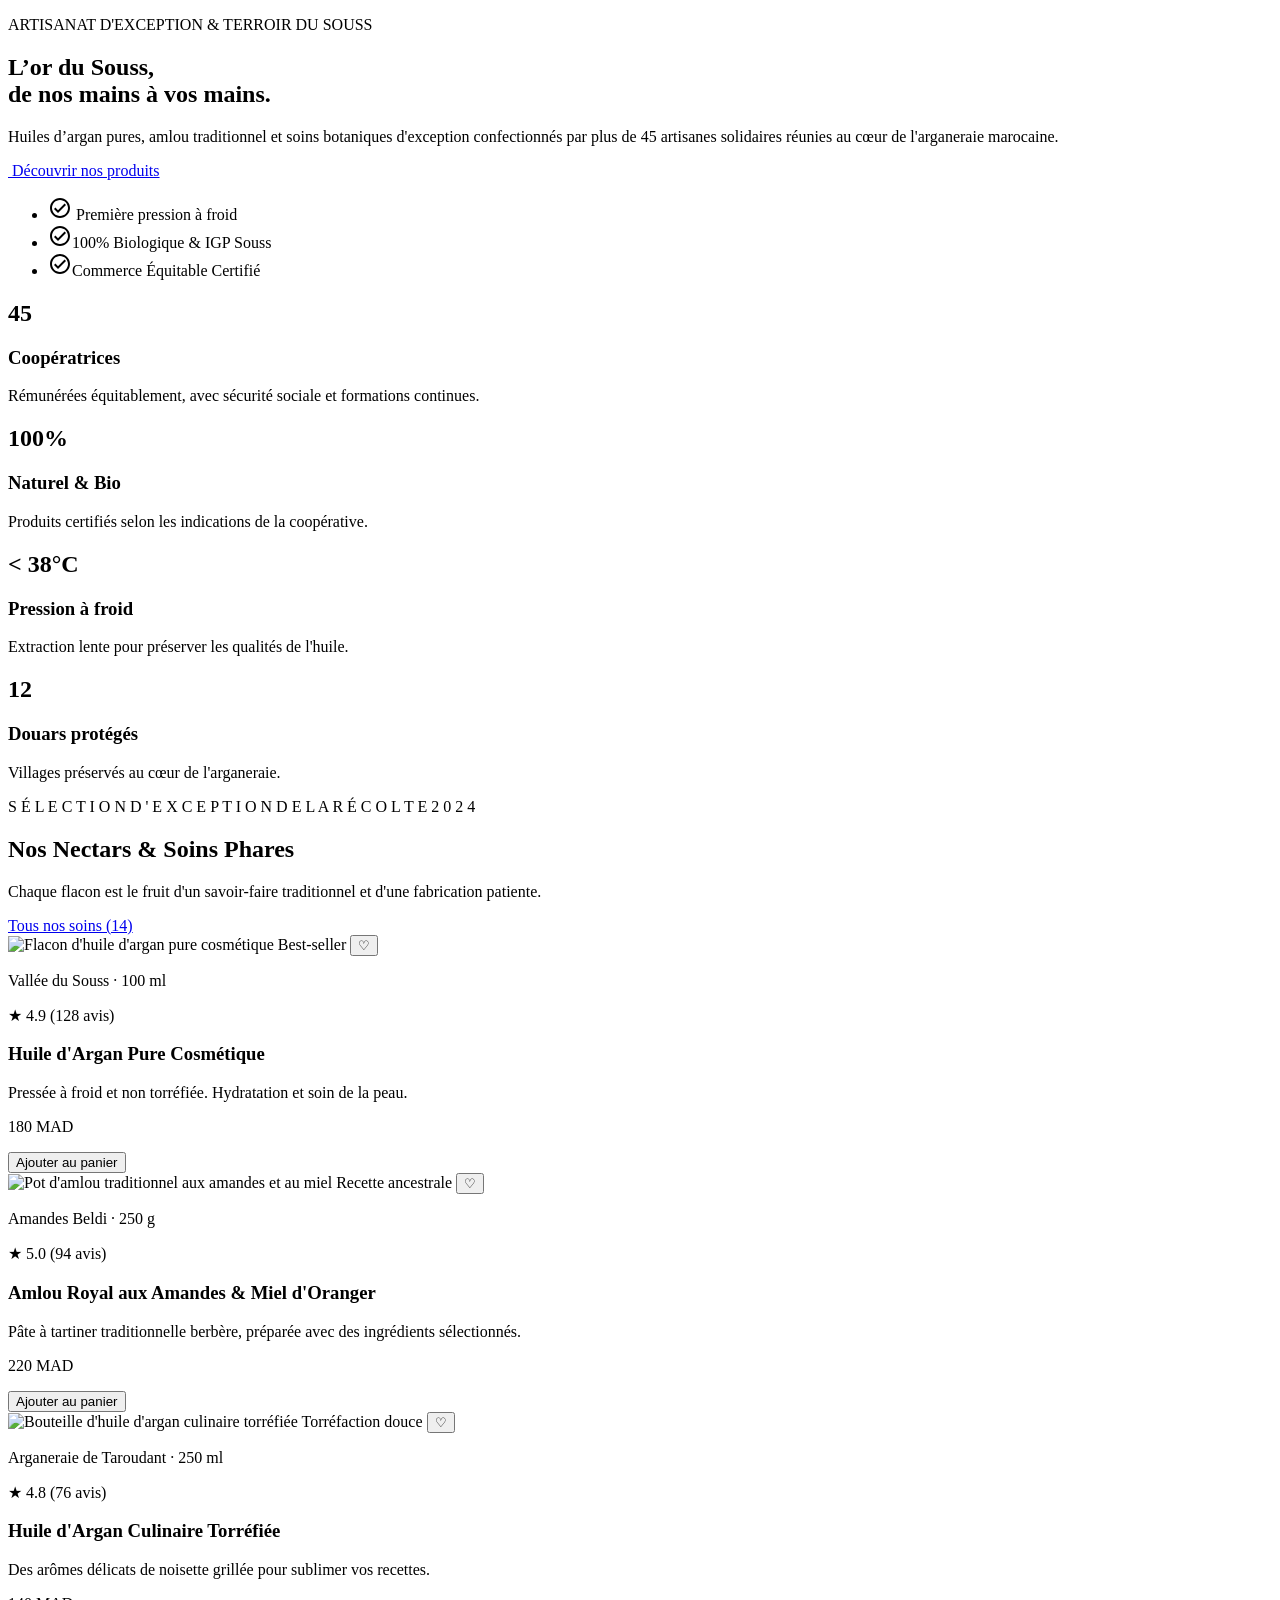
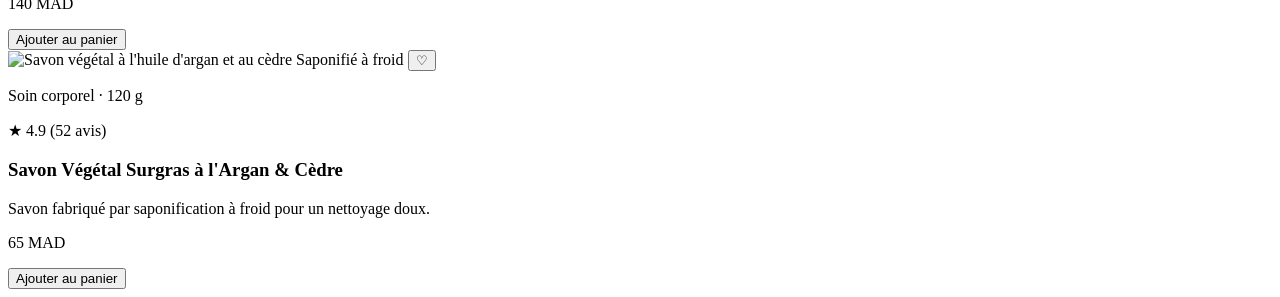
==== Acceuil/acceuil.html @ 2be33f01 "feat:le travail sur html de la page Acceuil" ====
<!DOCTYPE html>
<html lang="en">

<head>
    <meta charset="UTF-8">
    <meta name="viewport" content="width=device-width, initial-scale=1.0">
    <title>Document</title>
</head>

<body>
    <header class="headr-page">

    </header>

    <main>
        <section class="hero-section">
            <div class="hero-contient">
                <p>
                    ARTISANAT D'EXCEPTION & TERROIR DU SOUSS
                </p>
                <h1 class="title-hero-page">
                    L’or du Souss,<br>
                    <span>de nos mains</span> à vos mains.
                </h1>
                <p>
                    Huiles d’argan pures, amlou traditionnel et soins botaniques
                    d'exception confectionnés par plus de 45 artisanes solidaires
                    réunies au cœur de l'arganeraie marocaine.
                </p>
                <a href="products.html"><img src="" alt=""> Découvrir nos produits</a>
                <ul class="list-element">
                    <li><img src="../assets/icons/coche-cercle.svg" alt="une cercle coche" class="coched-cercle">
                        Première pression à froid</li>
                    <li><img src="../assets/icons/coche-cercle.svg" alt="une cercle coche" class="coched-cercle">100%
                        Biologique & IGP Souss</li>
                    <li><img src="../assets/icons/coche-cercle.svg" alt="une cercle coche"
                            class="coched-cercle">Commerce Équitable Certifié</li>
                </ul>

            </div>
        </section>
        <section class="products-section">
            <div class="grid-carte">
                <article class="cartes">
                    <h2>45</h2>
                    <h3>Coopératrices</h3>
                    <p>
                        Rémunérées équitablement, avec sécurité sociale
                        et formations continues.
                    </p>
                </article>
                <article class="cartes">
                    <h2>100%</h2>
                    <h3>Naturel &amp; Bio</h3>
                    <p>
                        Produits certifiés selon les indications
                        de la coopérative.
                    </p>
                </article>
                <article class="cartes">
                    <h2>&lt; 38°C</h2>
                    <h3>Pression à froid</h3>
                    <p>
                        Extraction lente pour préserver les qualités
                        de l'huile.
                    </p>
                </article>
                <article class="cartes">
                    <h2>12</h2>
                    <h3>Douars protégés</h3>
                    <p>
                        Villages préservés au cœur de l'arganeraie.
                    </p>
                </article>
            </div>
            <!--definition ou introduction suer les produites de la cooperative -->
            <div class="product-introduction">
                <p class="">S É L E C T I O N D ' E X C E P T I O N D E L A R É C O L T E 2 0 2 4</p>
                 <h2>Nos Nectars &amp; Soins Phares</h2>
                 <p>
                     Chaque flacon est le fruit d'un savoir-faire
                     traditionnel et d'une fabrication patiente.
                 </p>
                 <a href="#tous les produits">Tous nos soins (14)</a>
            </div>
             <!--les cartes des produits  -->
            
<div class="products-grid">

    <!-- produit 1 -->
    <article class="product-card">

        <div class="product-image">
            <img
                src=""
                alt="Flacon d'huile d'argan pure cosmétique"
                loading="lazy"
            >

            <span class="product-badge">Best-seller</span>

            <button
                type="button"
                class="favorite-btn"
                aria-label="Ajouter l'huile d'argan aux favoris"
            >
                ♡
            </button>
        </div>

        <div class="product-info">
            <p class="product-origin">Vallée du Souss · 100 ml</p>

            <div class="product-rating">
                <span aria-hidden="true">★</span>
                <span>4.9</span>
                <span>(128 avis)</span>
            </div>

            <h3>Huile d'Argan Pure Cosmétique</h3>

            <p class="product-description">
                Pressée à froid et non torréfiée.
                Hydratation et soin de la peau.
            </p>

            <p class="product-price">180 MAD</p>

            <button type="button" class="add-to-cart">
                Ajouter au panier
            </button>
        </div>

    </article>

    <!-- produit 2 -->
    <article class="product-card">

        <div class="product-image">
            <img
                src="assets/images/amlou.jpg"
                alt="Pot d'amlou traditionnel aux amandes et au miel"
                loading="lazy"
            >

            <span class="product-badge">Recette ancestrale</span>

            <button
                type="button"
                class="favorite-btn"
                aria-label="Ajouter l'amlou aux favoris"
            >
                ♡
            </button>
        </div>

        <div class="product-info">
            <p class="product-origin">Amandes Beldi · 250 g</p>

            <div class="product-rating">
                <span aria-hidden="true">★</span>
                <span>5.0</span>
                <span>(94 avis)</span>
            </div>

            <h3>Amlou Royal aux Amandes &amp; Miel d'Oranger</h3>

            <p class="product-description">
                Pâte à tartiner traditionnelle berbère,
                préparée avec des ingrédients sélectionnés.
            </p>

            <p class="product-price">220 MAD</p>

            <button type="button" class="add-to-cart">
                Ajouter au panier
            </button>
        </div>

    </article>

    <!-- produit 3 -->
    <article class="product-card">

        <div class="product-image">
            <img
                src="assets/images/huile-culinaire.jpg"
                alt="Bouteille d'huile d'argan culinaire torréfiée"
                loading="lazy"
            >

            <span class="product-badge">Torréfaction douce</span>

            <button
                type="button"
                class="favorite-btn"
                aria-label="Ajouter l'huile culinaire aux favoris"
            >
                ♡
            </button>
        </div>

        <div class="product-info">
            <p class="product-origin">Arganeraie de Taroudant · 250 ml</p>

            <div class="product-rating">
                <span aria-hidden="true">★</span>
                <span>4.8</span>
                <span>(76 avis)</span>
            </div>

            <h3>Huile d'Argan Culinaire Torréfiée</h3>

            <p class="product-description">
                Des arômes délicats de noisette grillée
                pour sublimer vos recettes.
            </p>

            <p class="product-price">140 MAD</p>

            <button type="button" class="add-to-cart">
                Ajouter au panier
            </button>
        </div>

    </article>

    <!-- produit 4 -->
    <article class="product-card">

        <div class="product-image">
            <img
                src="assets/images/savon-argan.jpg"
                alt="Savon végétal à l'huile d'argan et au cèdre"
                loading="lazy"
            >

            <span class="product-badge">Saponifié à froid</span>

            <button
                type="button"
                class="favorite-btn"
                aria-label="Ajouter le savon aux favoris"
            >
                ♡
            </button>
        </div>

        <div class="product-info">
            <p class="product-origin">Soin corporel · 120 g</p>

            <div class="product-rating">
                <span aria-hidden="true">★</span>
                <span>4.9</span>
                <span>(52 avis)</span>
            </div>

            <h3>Savon Végétal Surgras à l'Argan &amp; Cèdre</h3>

            <p class="product-description">
                Savon fabriqué par saponification à froid
                pour un nettoyage doux.
            </p>

            <p class="product-price">65 MAD</p>

            <button type="button" class="add-to-cart">
                Ajouter au panier
            </button>
        </div>

    </article>

</div>


        </section>
        <section class="impact-section">
            
        </section>
        <section calss="taracabilite-section">

        </section>
    </main>
    <footer class="footer-page">

    </footer>
</body>

</html>
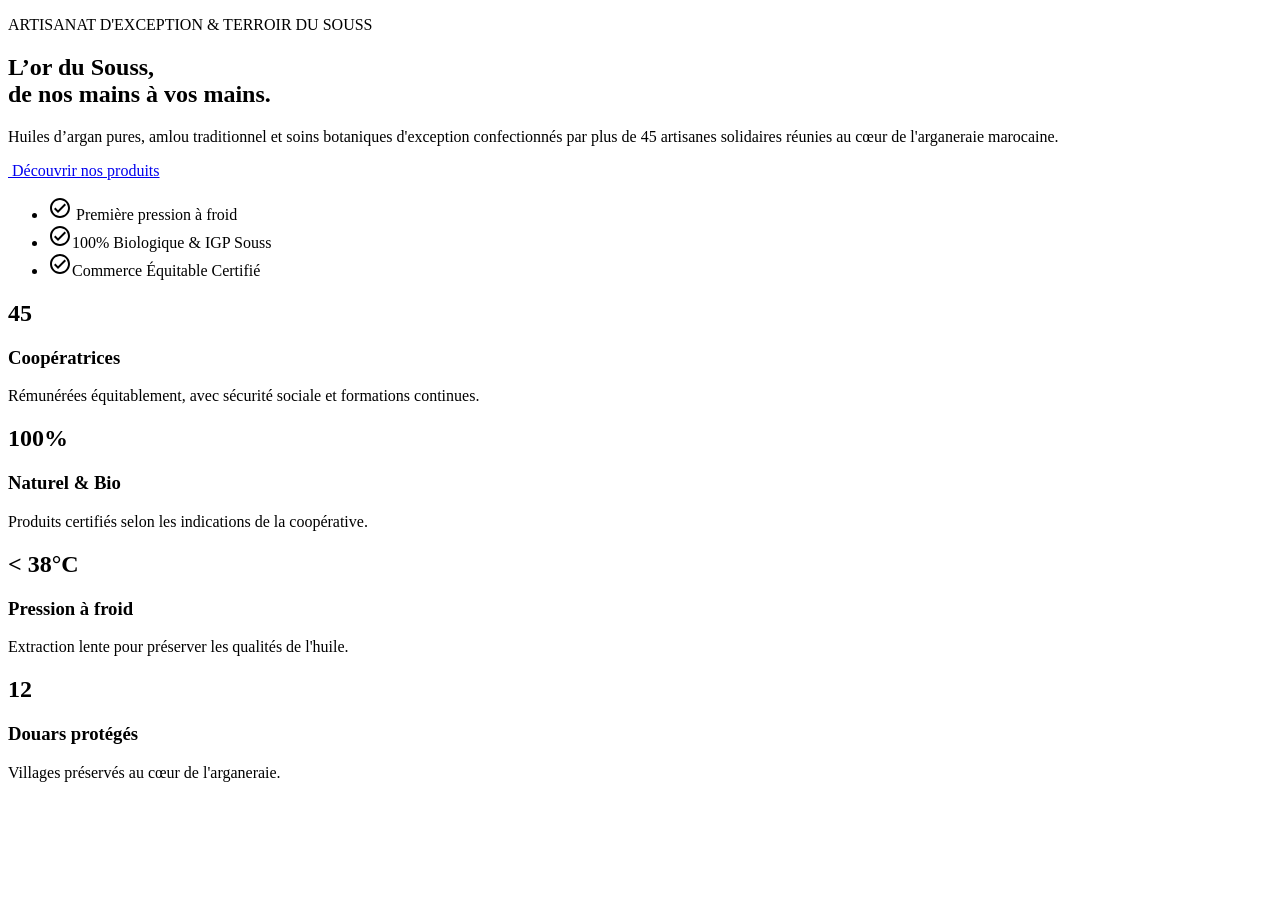
==== commit bb2a5094: "feat:hero section la termination cote html et on commence le css de cette section." ====
--- a/Acceuil/acceuil.html
+++ b/Acceuil/acceuil.html
@@ -8,13 +8,13 @@
 </head>
 
 <body>
-    <header class="headr-page">
+    <header class="header-page">
 
     </header>
 
     <main>
         <section class="hero-section">
-            <div class="hero-contient">
+            <div class="hero-content">
                 <p>
                     ARTISANAT D'EXCEPTION & TERROIR DU SOUSS
                 </p>
@@ -74,209 +74,180 @@
                 </article>
             </div>
             <!--definition ou introduction suer les produites de la cooperative -->
-            <div class="product-introduction">
+            <!-- <div class="product-introduction">
                 <p class="">S É L E C T I O N D ' E X C E P T I O N D E L A R É C O L T E 2 0 2 4</p>
-                 <h2>Nos Nectars &amp; Soins Phares</h2>
-                 <p>
-                     Chaque flacon est le fruit d'un savoir-faire
-                     traditionnel et d'une fabrication patiente.
-                 </p>
-                 <a href="#tous les produits">Tous nos soins (14)</a>
-            </div>
-             <!--les cartes des produits  -->
-            
-<div class="products-grid">
-
-    <!-- produit 1 -->
-    <article class="product-card">
-
-        <div class="product-image">
-            <img
-                src=""
-                alt="Flacon d'huile d'argan pure cosmétique"
-                loading="lazy"
-            >
-
-            <span class="product-badge">Best-seller</span>
-
-            <button
-                type="button"
-                class="favorite-btn"
-                aria-label="Ajouter l'huile d'argan aux favoris"
-            >
-                ♡
-            </button>
-        </div>
-
-        <div class="product-info">
-            <p class="product-origin">Vallée du Souss · 100 ml</p>
-
-            <div class="product-rating">
-                <span aria-hidden="true">★</span>
-                <span>4.9</span>
-                <span>(128 avis)</span>
-            </div>
-
-            <h3>Huile d'Argan Pure Cosmétique</h3>
-
-            <p class="product-description">
-                Pressée à froid et non torréfiée.
-                Hydratation et soin de la peau.
-            </p>
-
-            <p class="product-price">180 MAD</p>
-
-            <button type="button" class="add-to-cart">
-                Ajouter au panier
-            </button>
-        </div>
-
-    </article>
-
-    <!-- produit 2 -->
-    <article class="product-card">
-
-        <div class="product-image">
-            <img
-                src="assets/images/amlou.jpg"
-                alt="Pot d'amlou traditionnel aux amandes et au miel"
-                loading="lazy"
-            >
-
-            <span class="product-badge">Recette ancestrale</span>
-
-            <button
-                type="button"
-                class="favorite-btn"
-                aria-label="Ajouter l'amlou aux favoris"
-            >
-                ♡
-            </button>
-        </div>
-
-        <div class="product-info">
-            <p class="product-origin">Amandes Beldi · 250 g</p>
-
-            <div class="product-rating">
-                <span aria-hidden="true">★</span>
-                <span>5.0</span>
-                <span>(94 avis)</span>
-            </div>
-
-            <h3>Amlou Royal aux Amandes &amp; Miel d'Oranger</h3>
-
-            <p class="product-description">
-                Pâte à tartiner traditionnelle berbère,
-                préparée avec des ingrédients sélectionnés.
-            </p>
-
-            <p class="product-price">220 MAD</p>
-
-            <button type="button" class="add-to-cart">
-                Ajouter au panier
-            </button>
-        </div>
-
-    </article>
-
-    <!-- produit 3 -->
-    <article class="product-card">
-
-        <div class="product-image">
-            <img
-                src="assets/images/huile-culinaire.jpg"
-                alt="Bouteille d'huile d'argan culinaire torréfiée"
-                loading="lazy"
-            >
-
-            <span class="product-badge">Torréfaction douce</span>
-
-            <button
-                type="button"
-                class="favorite-btn"
-                aria-label="Ajouter l'huile culinaire aux favoris"
-            >
-                ♡
-            </button>
-        </div>
-
-        <div class="product-info">
-            <p class="product-origin">Arganeraie de Taroudant · 250 ml</p>
-
-            <div class="product-rating">
-                <span aria-hidden="true">★</span>
-                <span>4.8</span>
-                <span>(76 avis)</span>
-            </div>
-
-            <h3>Huile d'Argan Culinaire Torréfiée</h3>
-
-            <p class="product-description">
-                Des arômes délicats de noisette grillée
-                pour sublimer vos recettes.
-            </p>
-
-            <p class="product-price">140 MAD</p>
-
-            <button type="button" class="add-to-cart">
-                Ajouter au panier
-            </button>
-        </div>
-
-    </article>
-
-    <!-- produit 4 -->
-    <article class="product-card">
-
-        <div class="product-image">
-            <img
-                src="assets/images/savon-argan.jpg"
-                alt="Savon végétal à l'huile d'argan et au cèdre"
-                loading="lazy"
-            >
-
-            <span class="product-badge">Saponifié à froid</span>
-
-            <button
-                type="button"
-                class="favorite-btn"
-                aria-label="Ajouter le savon aux favoris"
-            >
-                ♡
-            </button>
-        </div>
-
-        <div class="product-info">
-            <p class="product-origin">Soin corporel · 120 g</p>
-
-            <div class="product-rating">
-                <span aria-hidden="true">★</span>
-                <span>4.9</span>
-                <span>(52 avis)</span>
-            </div>
-
-            <h3>Savon Végétal Surgras à l'Argan &amp; Cèdre</h3>
-
-            <p class="product-description">
-                Savon fabriqué par saponification à froid
-                pour un nettoyage doux.
-            </p>
-
-            <p class="product-price">65 MAD</p>
-
-            <button type="button" class="add-to-cart">
-                Ajouter au panier
-            </button>
-        </div>
-
-    </article>
-
-</div>
+                <h2>Nos Nectars &amp; Soins Phares</h2>
+                <p>
+                    Chaque flacon est le fruit d'un savoir-faire
+                    traditionnel et d'une fabrication patiente.
+                </p>
+                <a href="#tous les produits">Tous nos soins (14)</a>
+            </div>
+            les cartes des produits  
+
+            <div class="products-grid">
+
+                produit 1 
+                <article class="product-card">
+
+                    <div class="product-image">
+                        <img src="" alt="Flacon d'huile d'argan pure cosmétique" loading="lazy">
+
+                        <span class="product-badge">Best-seller</span>
+
+                        <button type="button" class="favorite-btn" aria-label="Ajouter l'huile d'argan aux favoris">
+
+                        </button>
+                    </div>
+
+                    <div class="product-info">
+                        <p class="product-origin">Vallée du Souss · 100 ml</p>
+
+                        <div class="product-rating">
+                            <span aria-hidden="true">★</span>
+                            <span>4.9</span>
+                            <span>(128 avis)</span>
+                        </div>
+
+                        <h3>Huile d'Argan Pure Cosmétique</h3>
+
+                        <p class="product-description">
+                            Pressée à froid et non torréfiée.
+                            Hydratation et soin de la peau.
+                        </p>
+
+                        <p class="product-price">180 MAD</p>
+
+                        <button type="button" class="add-to-cart">
+                            Ajouter au panier
+                        </button>
+                    </div>
+
+                </article>
+
+               
+                <article class="product-card">
+
+                    <div class="product-image">
+                        <img src="assets/images/amlou.jpg" alt="Pot d'amlou traditionnel aux amandes et au miel"
+                            loading="lazy">
+
+                        <span class="product-badge">Recette ancestrale</span>
+
+                        <button type="button" class="favorite-btn" aria-label="Ajouter l'amlou aux favoris">
+                           
+                        </button>
+                    </div>
+
+                    <div class="product-info">
+                        <p class="product-origin">Amandes Beldi · 250 g</p>
+
+                        <div class="product-rating">
+                            <span aria-hidden="true">★</span>
+                            <span>5.0</span>
+                            <span>(94 avis)</span>
+                        </div>
+
+                        <h3>Amlou Royal aux Amandes &amp; Miel d'Oranger</h3>
+
+                        <p class="product-description">
+                            Pâte à tartiner traditionnelle berbère,
+                            préparée avec des ingrédients sélectionnés.
+                        </p>
+
+                        <p class="product-price">220 MAD</p>
+
+                        <button type="button" class="add-to-cart">
+                            Ajouter au panier
+                        </button>
+                    </div>
+
+                </article>
+
+                <article class="product-card">
+
+                    <div class="product-image">
+                        <img src="assets/images/huile-culinaire.jpg" alt="Bouteille d'huile d'argan culinaire torréfiée"
+                            loading="lazy">
+
+                        <span class="product-badge">Torréfaction douce</span>
+
+                        <button type="button" class="favorite-btn" aria-label="Ajouter l'huile culinaire aux favoris">
+
+                        </button>
+                    </div>
+
+                    <div class="product-info">
+                        <p class="product-origin">Arganeraie de Taroudant · 250 ml</p>
+
+                        <div class="product-rating">
+                            <span aria-hidden="true">★</span>
+                            <span>4.8</span>
+                            <span>(76 avis)</span>
+                        </div>
+
+                        <h3>Huile d'Argan Culinaire Torréfiée</h3>
+
+                        <p class="product-description">
+                            Des arômes délicats de noisette grillée
+                            pour sublimer vos recettes.
+                        </p>
+
+                        <p class="product-price">140 MAD</p>
+
+                        <button type="button" class="add-to-cart">
+                            Ajouter au panier
+                        </button>
+                    </div>
+
+                </article>
+
+               
+                <article class="product-card">
+
+                    <div class="product-image">
+                        <img src="assets/images/savon-argan.jpg" alt="Savon végétal à l'huile d'argan et au cèdre"
+                            loading="lazy">
+
+                        <span class="product-badge">Saponifié à froid</span>
+
+                        <button type="button" class="favorite-btn" aria-label="Ajouter le savon aux favoris">
+
+                        </button>
+                    </div>
+
+                    <div class="product-info">
+                        <p class="product-origin">Soin corporel · 120 g</p>
+
+                        <div class="product-rating">
+                            <span aria-hidden="true">★</span>
+                            <span>4.9</span>
+                            <span>(52 avis)</span>
+                        </div>
+
+                        <h3>Savon Végétal Surgras à l'Argan &amp; Cèdre</h3>
+
+                        <p class="product-description">
+                            Savon fabriqué par saponification à froid
+                            pour un nettoyage doux.
+                        </p>
+
+                        <p class="product-price">65 MAD</p>
+
+                        <button type="button" class="add-to-cart">
+                            Ajouter au panier
+                        </button>
+                    </div>
+
+                </article>
+
+
+            </div>
 
 
         </section>
         <section class="impact-section">
-            
+
         </section>
         <section calss="taracabilite-section">
 
@@ -284,7 +255,7 @@
     </main>
     <footer class="footer-page">
 
-    </footer>
+    </footer> -->
 </body>
 
 </html>
